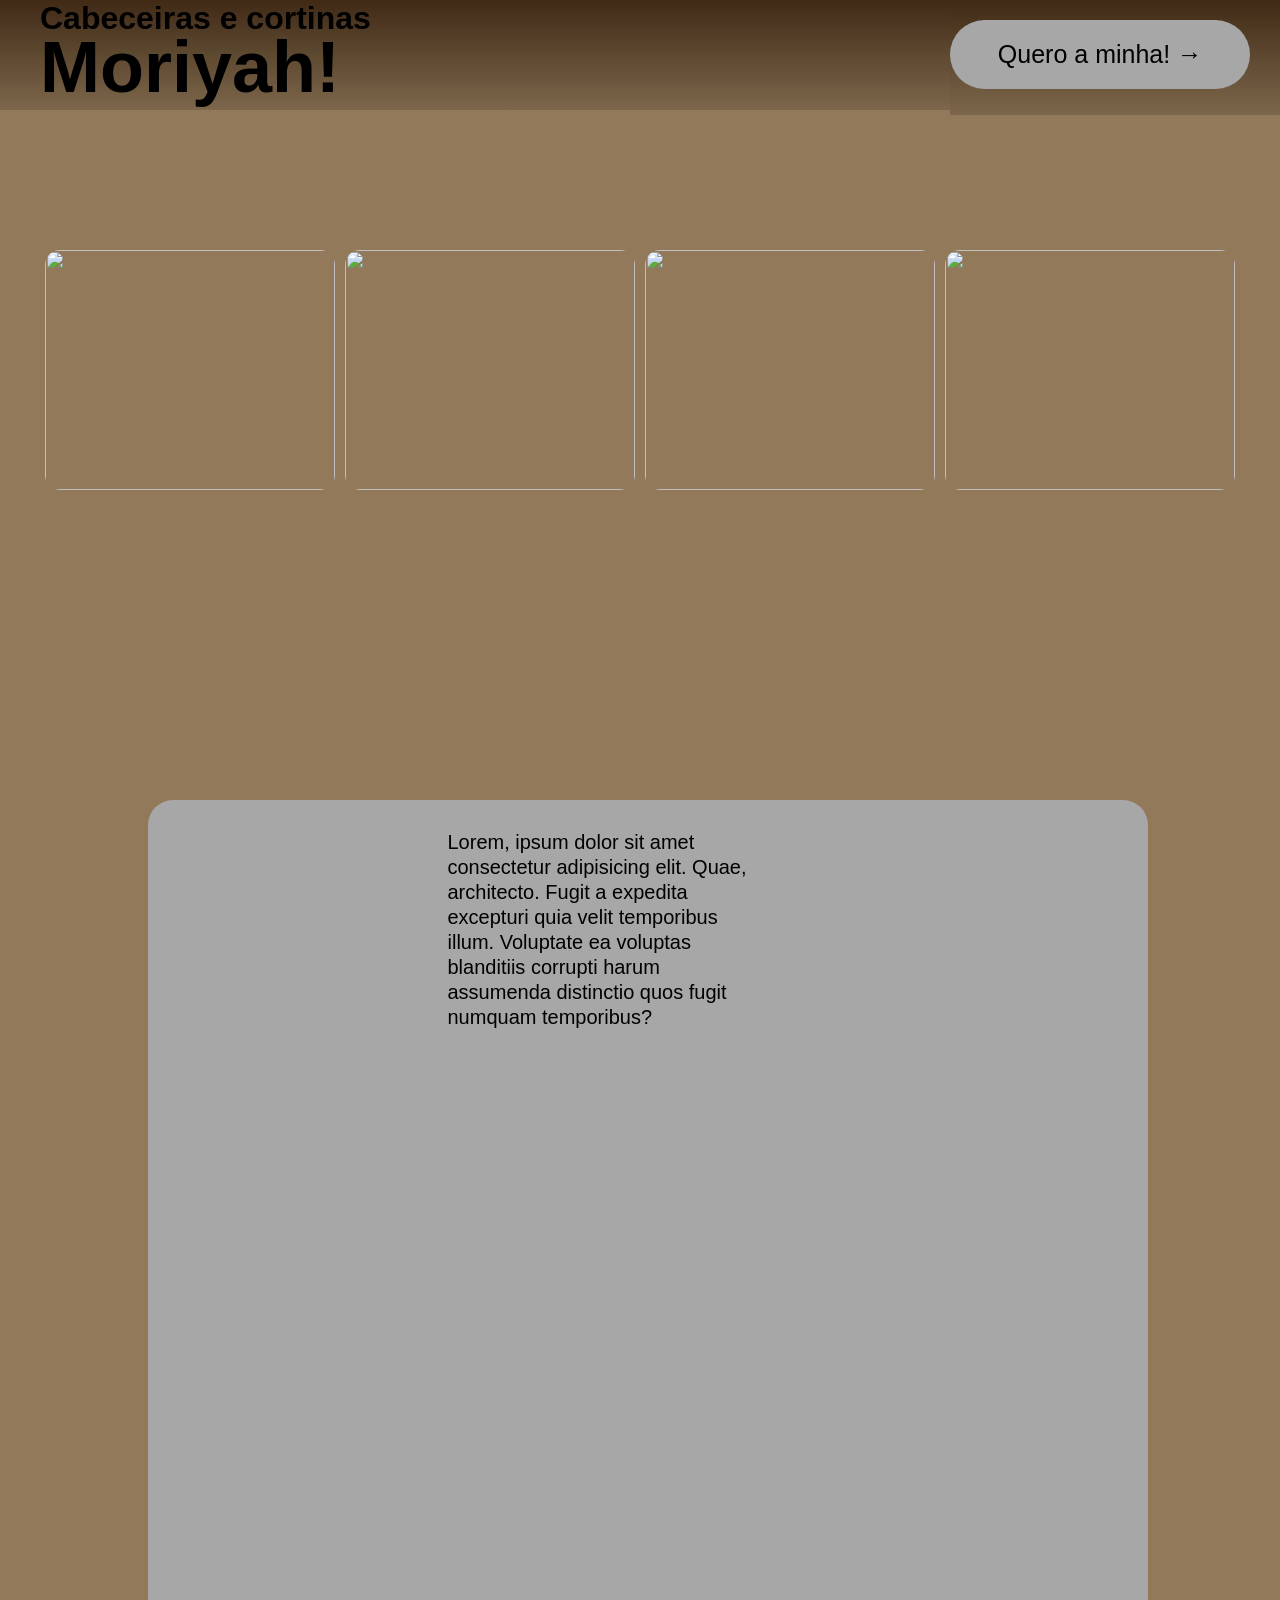
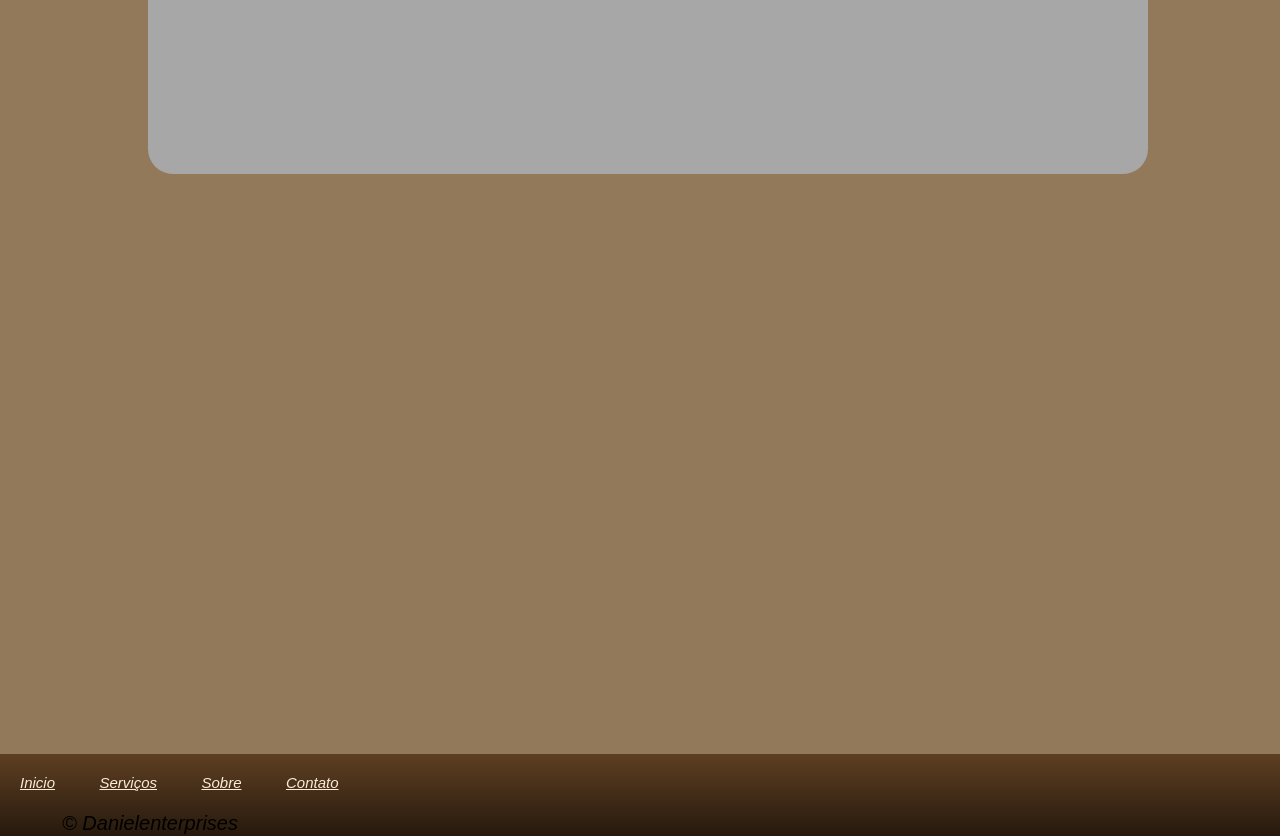
==== index.html @ afb98f6a "Feature: Adicionando projeto de Landing page ao repositório." ====
<!DOCTYPE html>
<html lang="pt-BR">
<head>
    <link rel="stylesheet" href="estilo.css">
    <link rel="shortcut icon" href="favicon.ico" type="image/x-icon">
    <meta charset="UTF-8">
    <meta name="viewport" content="width=device-width, initial-scale=1.0">
    <title>Moriyah</title>
</head>
<body>
    <header> 
        <div id = "title">
            <h1>Cabeceiras e cortinas</h1>
            <h1 id = "titulomoriyah">Moriyah!</h1>
        </div>
        <div id = "secaobtnheader">
            <input type="button" value="Quero a minha! &rarr;" onmouseenter="acao()"
            class = "wpbtn" id = "wpbtn" >
            
        </div>
    </header>
<!--------------------------------------------->       
    <main id = "main1-0""> 
        <section id = "secaoimgmain1-0">
            <img src="imagens/cabeceira1.500x389.png" alt="" class = "img-main1-0">

            <img src="imagens/cabeceira2.600.png" alt="" class = "img-main1-0">

            <img src="imagens/cabeceira3.500.png" alt="" class = "img-main1-0">
        
            <img src="imagens/cabeceira4.500.png" alt="" class = "img-main1-0">
        </section>

        
    </main>
    <main class = "main">
        <div id = "maindiv">
    <!-- Seção lateral contendo a chamada para ação e informações de orçamento -->
            
            <aside class = "aside">

                <p class = "entrada">
                    Lorem, ipsum dolor sit amet consectetur adipisicing elit. Quae, architecto. Fugit a expedita excepturi quia velit temporibus illum. Voluptate ea voluptas blanditiis corrupti harum assumenda distinctio quos fugit numquam temporibus?
                </p>

               
            </aside>
<!--------------------------------------------->     
<!-- Artigo principal exibindo a imagem de destaque do produto -->
            <article class = "article entrada">
                <picture>
                    <img src="imagens/sofapng.png" alt="" id = "sofapng">
                </picture>
                
            </article>
        </div>
        <div id = "maindiv2">
        </div>
    </main>
<!--------------------------------------------->       
    <main id = "main2-0">

       
    </main>

    <footer>
    <div id = "footerdiv">
        <ul>
        <li><a href="#">Inicio</a></li>
        <li><a href="#">Serviços</a></li>
        <li><a href="#">Sobre</a></li>
        <li><a href="#">Contato</a></li>
    </ul>
    </div>
    <p>&copy; Danielenterprises</p>
    </footer>
<script src = "script.js"></script>
</body>
</html>
---- estilo.css ----
/*Usando o "*" podemos definir configurações globais.*/

* {
    margin: 0%;
    padding: 0%;
   
}

body {
    font-family: sans-serif;
    /* Define a largura máxima do conteúdo da página */
    margin: 0cm;
    display: flex;
    flex-direction: column;
    margin: auto;
    padding-top: 110px; /* Adiciona espaço para o cabeçalho fixo */
}
header {
    position: fixed; /* Fixa o cabeçalho no topo da tela */
    top: 0;
    left: 0;
    width: 100%;
    height: 110px; /* Altura do cabeçalho (baseado no #title) */
    z-index: 1000; /* Garante que o cabeçalho fique sobre outros elementos */
    display: flex;
    flex-direction: row;
    
}

#title {
    
    width: 100vw;
    padding-left: 40px;
    background-image: linear-gradient(to bottom, #402a16, #7c674c);
    height: 110px;
    /* background-color e height movidos para o seletor 'header' para centralizar o estilo */
}    

#titulomoriyah {
    font-size: 450%;
    flex-direction: column;
    line-height:0px;
    margin-top: 30px;
    
}

#secaobtnheader{
    padding-right: 30px;
    padding-top: 20px;
    background-image: linear-gradient(to bottom, #402a16, #7c674c);  
    
}

#wpbtn {
    
    padding: 20px;
    font-family: sans-serif;
    font-size: 25px;
    width: 300px;
    border-radius: 50px;
    border: #5e3f22;
    background-color: #a7a7a7;
    
    
      
    
}

a {
    color:antiquewhite; 
}

/*Esta é uma forma de colocar uma animação nos links para em alguns segundos mudarem de cor.*/
a:hover {
    color:black ;
    transition: 0.3s all;
}

#main1-0 {
    /* Substitua 'imagens/sua-imagem.jpg' pelo nome real do seu arquivo */
    background-image:url('imagens/fundo-header-full.png');
    background-size: 100vw;       /* Faz a imagem cobrir toda a área visível */
    background-color: #92795a;
    
    
    /*-webkit-mask-image: linear-gradient(to bottom,  black 70%,  #92795a 100%);
    mask-image: linear-gradient(to bottom,  rgba(0, 0, 0, 0.0)), black 70%,  #92795a 100%;*/
    display: flex;
    flex-direction: column;
    height: 50vw;
    background-repeat: no-repeat; /* Impede que a imagem se repita (mosaico) */
    background-attachment: scroll; /* Mantém o fundo fixo enquanto você rola a página */
    /* margin-top: -20px; Removido pois o padding no body já cria o espaço necessário */
}

#secaoimgmain1-0 {
    padding: 35px;
    display: flex;
    flex-direction: row;
    margin-top: 100px;
    
    
}

.img-main1-0 {
    width: 360px;
    height: 280px;
    margin-top: 150px;
    border-radius: 15px;
    margin: 5px;
}


main {
    background-color: #92795a;
    display: flex;
    flex-direction: column; /* Permite que os itens "quebrem" para a linha de baixo */
    min-height: 60vh;   /* Espaçamento entre as colunas */
    padding: 20px;
    padding-top: 0px;
    align-items: center;
    
}

#maindiv {
    background-color:#a7a7a7;
    width: 1000px;
    height: 20vw;
    display: flex;
    flex-direction: row;
    margin-top: 30px;
    margin-left: 15px;
    border-radius: 25px;
}

#maindiv2 {
    background-color:#a7a7a7;
    width: 1000px;
    height: 60vw;
    display: flex;
    flex-direction: row;
    margin-top: -50px;
    margin-left: 15px;
    border-radius: 25px;
    
}


aside {
    order: 2;
    flex: 0 1 250px; /* Não cresce, encolhe e tem base de 250px */
    margin: 27px;
    height: 100px;
    margin-top: 30px;
    margin-right: 400px ;
}

p {
    width: 400px;
    
}

article {
    flex: 1 1 300px; /* Cresce, encolhe e tem base de 300px */
    margin-top: 0px;
    margin-left: 150px;
    margin-bottom: 0px;
    margin-right: 50px;
}

#sofapng {
    width: 350px; /* Aumenta o sofá para dar destaque */
    margin-top: -100px; /* Puxa para cima, saindo da caixa */
    filter: drop-shadow(15px 15px 20px rgba(41, 41, 41, 0.5)); /* Sombra realista no contorno do sofá */
}

/*Trecho de animações do site*/

.entrada {
    opacity: 0;
    filter: blur(15px); 
    transform: translateY(100px);
    transition: all 0s;
} 

.show {
    opacity: 1; 
    filter: blur(0); 
    transform:translateY(0); 
    transition: all 1s;
}



#foto {
    
    width: 33vw;
    height: 25vw;
    border-radius: 15px;
    box-shadow: 25px 25px 25px #6a5842;
    
    
    
    
}

#img-h1 {
    width: 100px;
    height: 90px;
}



p {
    
    line-height: 25px;
    max-width: 300px;
    font-size: 20px;
}


footer {
    background-image: linear-gradient(to top, #26190D, #5e3f22);
    text-align: center;
    font-style: italic;
}

#footerdiv {
    display: flex;
    flex-direction: row;
    
    
}

li {
    display: inline-block;
    margin: 20px;
    font-size: 15px;
}
/*A partir deste ponto, antes das media query, vou estilizar a segunda parte do site.*/

/* #main2-0{
    
    
}

.img-main2-0 {
    

    
}


 */



/* Ajuste para telas pequenas */

@media screen and (max-width: 1500px){

    header {
        height: 8vw;
        
    }

    .img-main1-0 {
        width: 300px;
        height: 250px;
        
    }
}
@media screen and (max-width: 1350px) {

    header {
        height: 9vw;
    }

    .img-main1-0 {
        width: 290px;
        height: 240px;
        
    }
    
}

@media screen and (max-width: 1220px){
    
    .img-main1-0 {
        width: 270px;
        height: 220px;
        
    }

}

@media screen and (max-width: 1190px){
    
    header {
        height: 10vw;
    }
    
    #main1-0 {
        height: 60vw;
        margin-top: 85px;
    }
    
}

@media screen and (max-width: 1135px){

    #main1-0 {
        display: column;
        justify-content: center;
        margin-top:5px;
        /* margin-top:5px; Removido devido ao cabeçalho fixo */
        height: 85vw;
    }

    #secaoimgmain1-0 {
        display: grid;
        grid-template-columns: repeat(2, auto); /* Cria 2 colunas de largura automática */
        justify-content: center; /* Centraliza a grade no contêiner */
        gap: 10px; /* Define o espaço entre as imagens */
        
    }

    .img-main1-0 {
        width: 360px;
        height: 280px;
        
    }
}

@media screen and (max-width: 940px) {

    header {
        min-height: 106vh;
    }

    .main {
        display: flex;
        flex-direction: row ;
    }

    .aside {
        
        margin-top: 40px;
        margin-left: 20px;
        margin-right: 0px;
        margin-bottom: 50px;
    }

    .article {
        
        
        margin-top: 40px;
        margin-left: 25px;
        margin-right: 50px;
        margin-bottom: 50px;

    }
    
    .foto {
        width: 350px;
        min-width: 300px;
        max-width: none;
        height: 283px;
        
    }
}

@media screen and (max-width: 814px) {

    header {
        min-height: 108vh;
    }

    .foto {
        height: 280px;
    }
}

@media screen and (max-width: 780px) {
    
    header {
        min-height: 80vw;
    }
    .foto {
        width: 280px;
        min-width: 250px;
        max-width: none;
        height: 232px;
    }

    
    .aside {
        
        margin-top: 50px;
        margin-left: 20px;
        margin-right: 0px;
        margin-bottom: 50px;
    }
    
    #wpbtn {
        font-size: 20px;
        width: 216px;
        margin-bottom: 30px;
    }

    .article {
        
        
        margin-top: 50px;
        margin-left: 0px;
        margin-right: 00px;
        margin-bottom: 50px;
    
    }
}   

@media screen and (max-width: 606px) {

    header {
        min-height: 90vw;
    }

    .main {
        display: flex;
        flex-direction: column;
    }

    .aside {
        order: 2;
        margin-left: 40px;
        margin-top: 0px;
    }

    .article {
        margin-left: 10px;
        margin-bottom: 0px;
    }

    .foto {
        width: 388px;
        height: 300px;
    }
}

@media screen and (max-width: 500px) {

    header {
        background-image:url('imagens/fundo-header-500px.png');
        background-size: 100vw;
        background-color: #92795a;
        min-height: 122vw;
    }
}

@media screen and (max-width: 290px) {

    body {
        min-height: 100vh;
    }

    header {
        background-image:url('imagens/fundo-header-500px.png');
        background-size: 100vw;
        background-color: #92795a;
        min-height: 200vw;
        min-width: 290px;
    }

    h1 {
        
        padding: 5px;
        font-size: 15px;
    }

    

    #titulomoriyah {
        padding: 5px;
        font-size: 65px;
    }

    main {
        display: flex;
        flex-direction: column;
        align-items: center
    }

    .aside {
        order: 2;
        margin-top: 0px;
    }
    
    .article {
        margin-bottom: 0px;
    }
    
    .foto {
        width: 265px;
        height: 220px;
    }
}
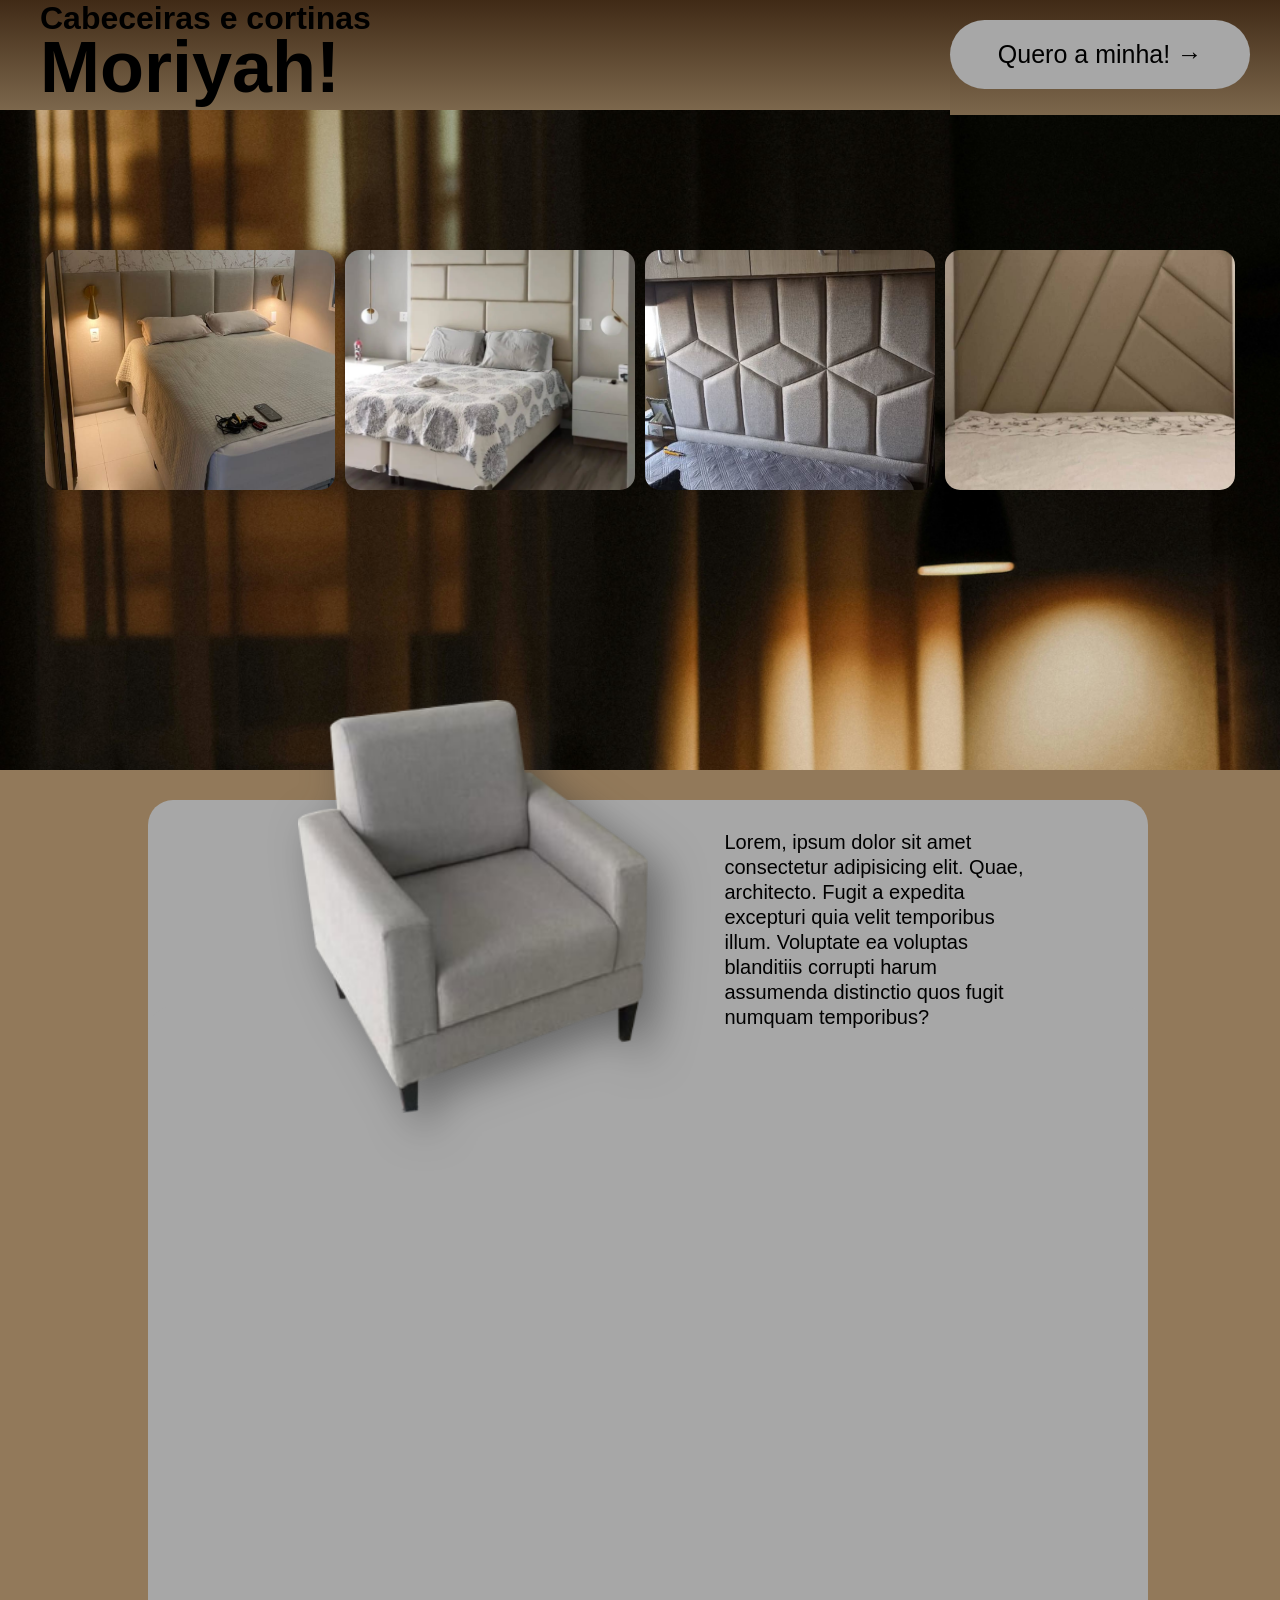
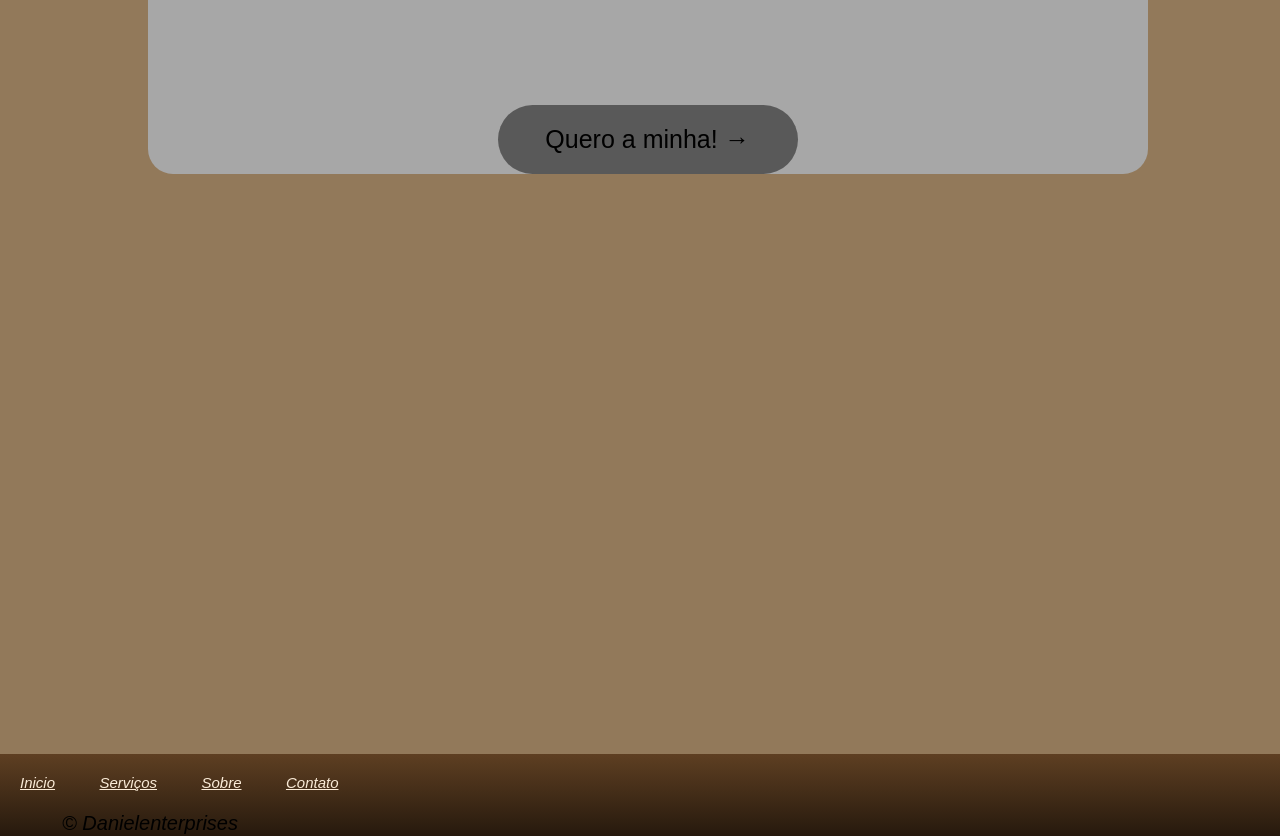
==== commit ed3edb97: "algumas mudanças nominais e uma imagem a mais." ====
--- a/index.html
+++ b/index.html
@@ -14,7 +14,7 @@
             <h1 id = "titulomoriyah">Moriyah!</h1>
         </div>
         <div id = "secaobtnheader">
-            <input type="button" value="Quero a minha! &rarr;" onmouseenter="acao()"
+            <input type="button" value="Quero a minha! &rarr;" 
             class = "wpbtn" id = "wpbtn" >
             
         </div>
@@ -39,7 +39,7 @@
             
             <aside class = "aside">
 
-                <p class = "entrada">
+                <p class = "hidden">
                     Lorem, ipsum dolor sit amet consectetur adipisicing elit. Quae, architecto. Fugit a expedita excepturi quia velit temporibus illum. Voluptate ea voluptas blanditiis corrupti harum assumenda distinctio quos fugit numquam temporibus?
                 </p>
 
@@ -47,14 +47,18 @@
             </aside>
 <!--------------------------------------------->     
 <!-- Artigo principal exibindo a imagem de destaque do produto -->
-            <article class = "article entrada">
+            <article >
                 <picture>
-                    <img src="imagens/sofapng.png" alt="" id = "sofapng">
+                    <img src="imagens/sofapng.png" alt="" class = "hidden" id = "sofapng">
                 </picture>
                 
             </article>
+
+            
         </div>
         <div id = "maindiv2">
+            <input type="button" value="Quero a minha! &rarr;" 
+            class = "wpbtn" id = "wpbtn-btn-maindiv2" >
         </div>
     </main>
 <!--------------------------------------------->       
@@ -73,6 +77,7 @@
     </ul>
     </div>
     <p>&copy; Danielenterprises</p>
+    
     </footer>
 <script src = "script.js"></script>
 </body>
--- a/estilo.css
+++ b/estilo.css
@@ -138,13 +138,25 @@
     width: 1000px;
     height: 60vw;
     display: flex;
-    flex-direction: row;
+    flex-direction: column-reverse;
     margin-top: -50px;
     margin-left: 15px;
     border-radius: 25px;
-    
-}
-
+    align-items: center;
+    
+}
+
+#wpbtn-btn-maindiv2 {
+    
+    padding: 20px;
+    font-family: sans-serif;
+    font-size: 25px;
+    width: 300px;
+    border-radius: 50px;
+    border: #595959;
+    background-color: #595959;
+    
+}
 
 aside {
     order: 2;
@@ -176,7 +188,7 @@
 
 /*Trecho de animações do site*/
 
-.entrada {
+.hidden {
     opacity: 0;
     filter: blur(15px); 
     transform: translateY(100px);
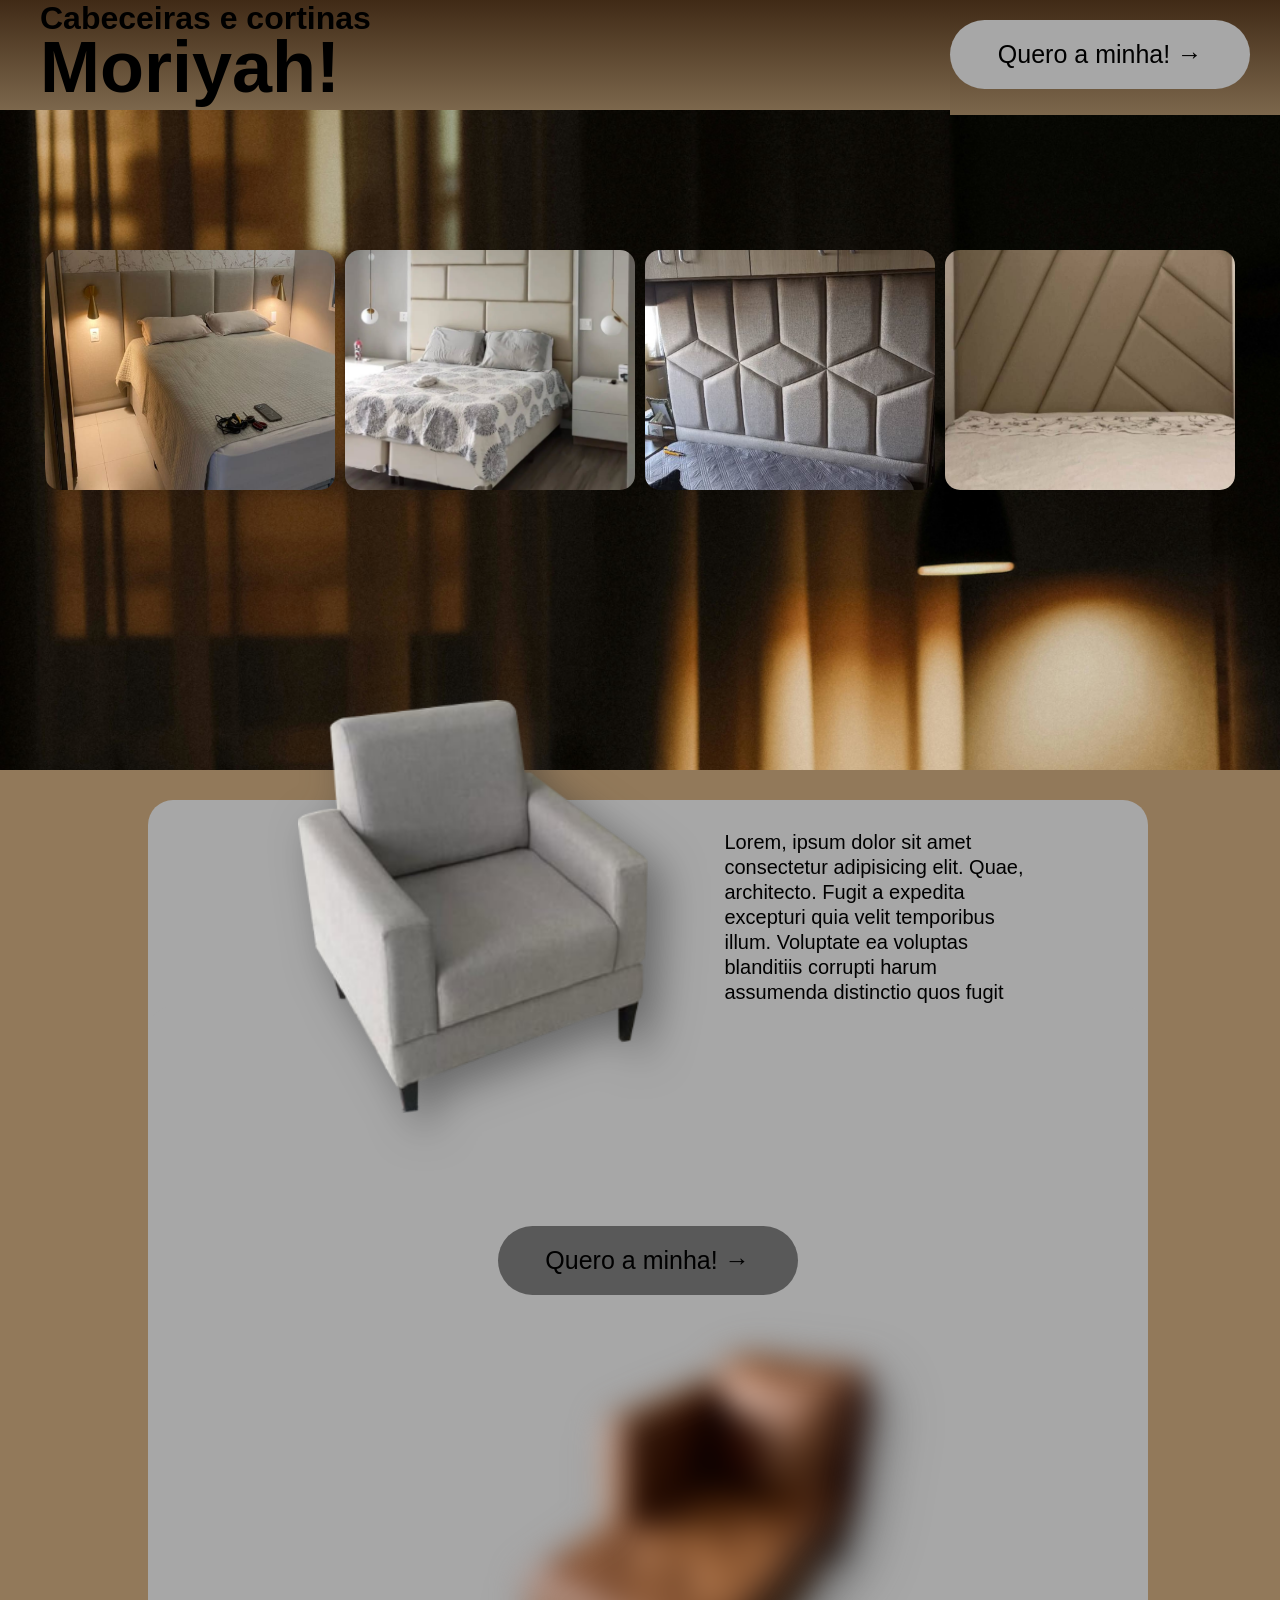
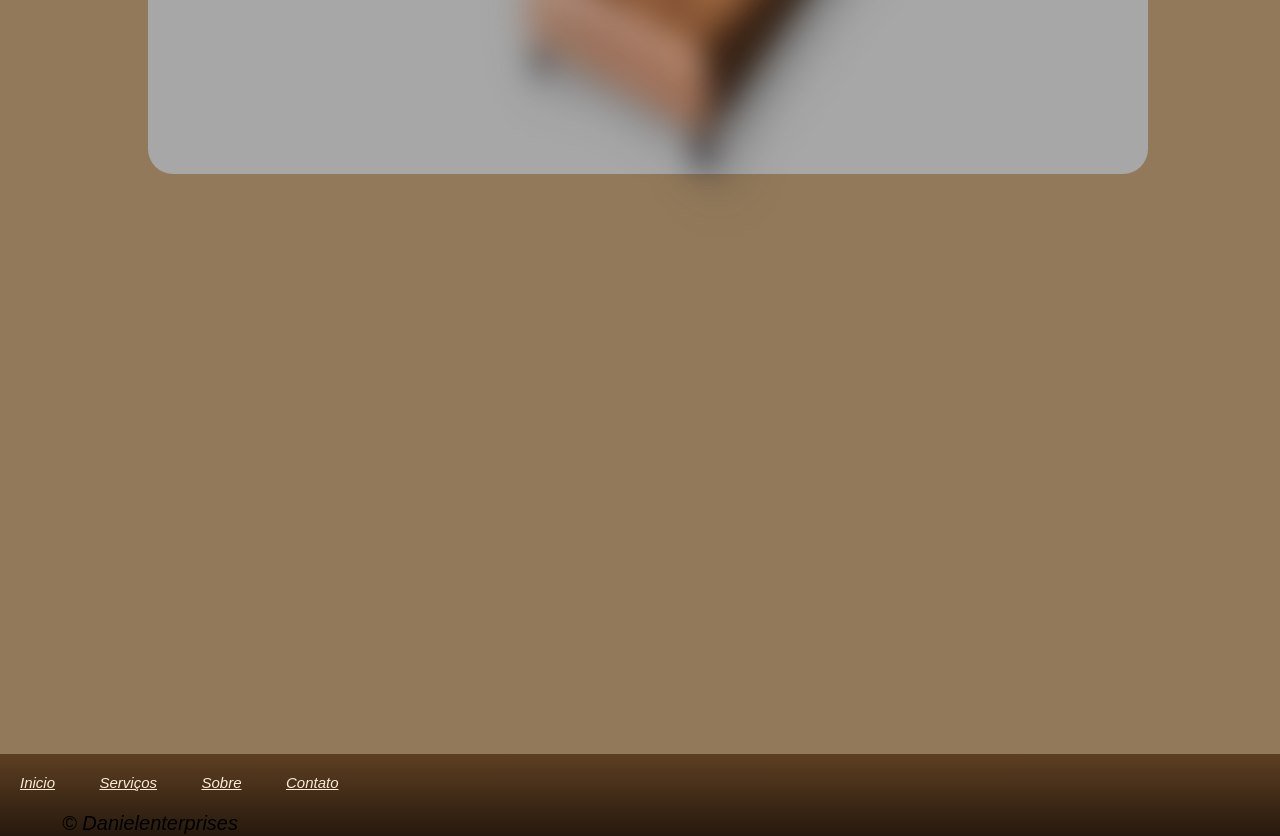
==== commit e2ed72c9: "Adicionei uma outra imagem ao style. A imagem do sofá marrom de canto." ====
--- a/index.html
+++ b/index.html
@@ -39,7 +39,7 @@
             
             <aside class = "aside">
 
-                <p class = "hidden">
+                <p >
                     Lorem, ipsum dolor sit amet consectetur adipisicing elit. Quae, architecto. Fugit a expedita excepturi quia velit temporibus illum. Voluptate ea voluptas blanditiis corrupti harum assumenda distinctio quos fugit numquam temporibus?
                 </p>
 
@@ -47,16 +47,25 @@
             </aside>
 <!--------------------------------------------->     
 <!-- Artigo principal exibindo a imagem de destaque do produto -->
-            <article >
+            <article class = "hidden">
                 <picture>
-                    <img src="imagens/sofapng.png" alt="" class = "hidden" id = "sofapng">
+                    <img src="imagens/sofapng.png" alt="Poltrona branca."  class = "sofapng">
                 </picture>
                 
             </article>
 
             
         </div>
-        <div id = "maindiv2">
+        <div id = "mainmidle">
+            <section id = >
+                <aside>
+                    <picture>
+                    </picture>
+                </aside>
+                <article class = "hidden" id = "articledamainmidle">
+                    <img src="imagens/sofazinhomarrom300.png" alt="Sofá marrom de canto." class = "sofapng"">
+                </article>
+            </section>
             <input type="button" value="Quero a minha! &rarr;" 
             class = "wpbtn" id = "wpbtn-btn-maindiv2" >
         </div>
--- a/estilo.css
+++ b/estilo.css
@@ -133,7 +133,7 @@
     border-radius: 25px;
 }
 
-#maindiv2 {
+#mainmidle{
     background-color:#a7a7a7;
     width: 1000px;
     height: 60vw;
@@ -144,6 +144,13 @@
     border-radius: 25px;
     align-items: center;
     
+    
+}
+
+#articledamainmidlle {
+    margin-left: 50px;
+    margin-right: 0px;
+
 }
 
 #wpbtn-btn-maindiv2 {
@@ -180,7 +187,7 @@
     margin-right: 50px;
 }
 
-#sofapng {
+.sofapng {
     width: 350px; /* Aumenta o sofá para dar destaque */
     margin-top: -100px; /* Puxa para cima, saindo da caixa */
     filter: drop-shadow(15px 15px 20px rgba(41, 41, 41, 0.5)); /* Sombra realista no contorno do sofá */
@@ -204,17 +211,7 @@
 
 
 
-#foto {
-    
-    width: 33vw;
-    height: 25vw;
-    border-radius: 15px;
-    box-shadow: 25px 25px 25px #6a5842;
-    
-    
-    
-    
-}
+
 
 #img-h1 {
     width: 100px;
